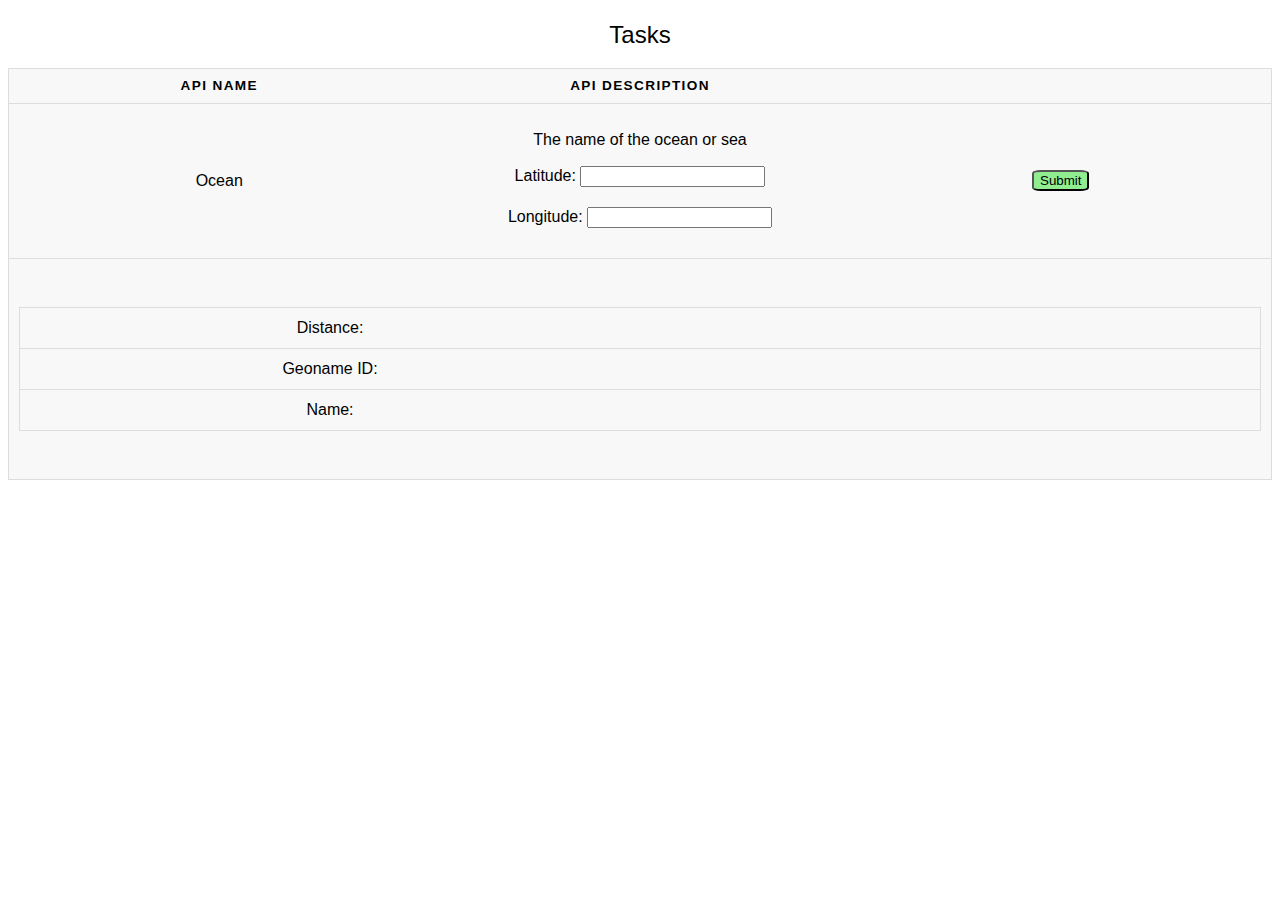
==== task/index.html @ 26b56e76 "Add files via upload" ====
<!doctype html>

<html lang="en">

	<head>

		<meta charset="utf-8">

		<title>Task</title>

        <link rel="stylesheet" href="libs\css\style.css">
	</head>

	<body>

		<table>
            <caption>Tasks</caption>
            <thead>
              <tr>
                <th>API name</th>
                <th>API description</th>
                <th></th>
              </tr>
            </thead>
            <tbody>
              <tr>
                <td>Ocean</td>
                <td>
                  <p>The name of the ocean or sea</p>
                  <form method="post" action="php/threeApiApps.php">
                    <label for="lat">Latitude:</label>
                    <input type="text" id="lat" name="lat"><br><br>
                    <label for="lng">Longitude:</label>
                    <input type="text" id="lng" name="lng"><br><br>
                  </form>
              </td>
                <td>
                  <form action="php/threeApiApps.php" method="post">
                    <input type="submit" id="btnRun1">
                  </form>
                </td>
              </tr>
            </tbody>
            <tfoot>
              <tr>
                <td height=200 colspan="3">
                  <div id="divResults">
			
                    <table>
              
                      <tr>
                        <td align="right">
                          Distance: 
                        </td>
                        <td id="distance">
                          
                        </td>
              
                      </tr>
              
                      <tr>
                        <td align="right">
                          Geoname ID: 
                        </td>
                        <td id="geonameId">
                          
                        </td>
              
                      </tr>
              
                      <tr>
                        <td align="right">
                          Name: 
                        </td>
                        <td id="name">
                          
                        </td>
              
                      </tr>
              
                      
                    </table>
              
                  </div>
                </td>
              </tr>
            </tfoot>
          </table>

		<script type="application/javascript" src="libs/js/jquery-2.2.3.min.js"></script>
		<script type="application/javascript" src="libs/js/script.js"></script>

	</body>

</html>
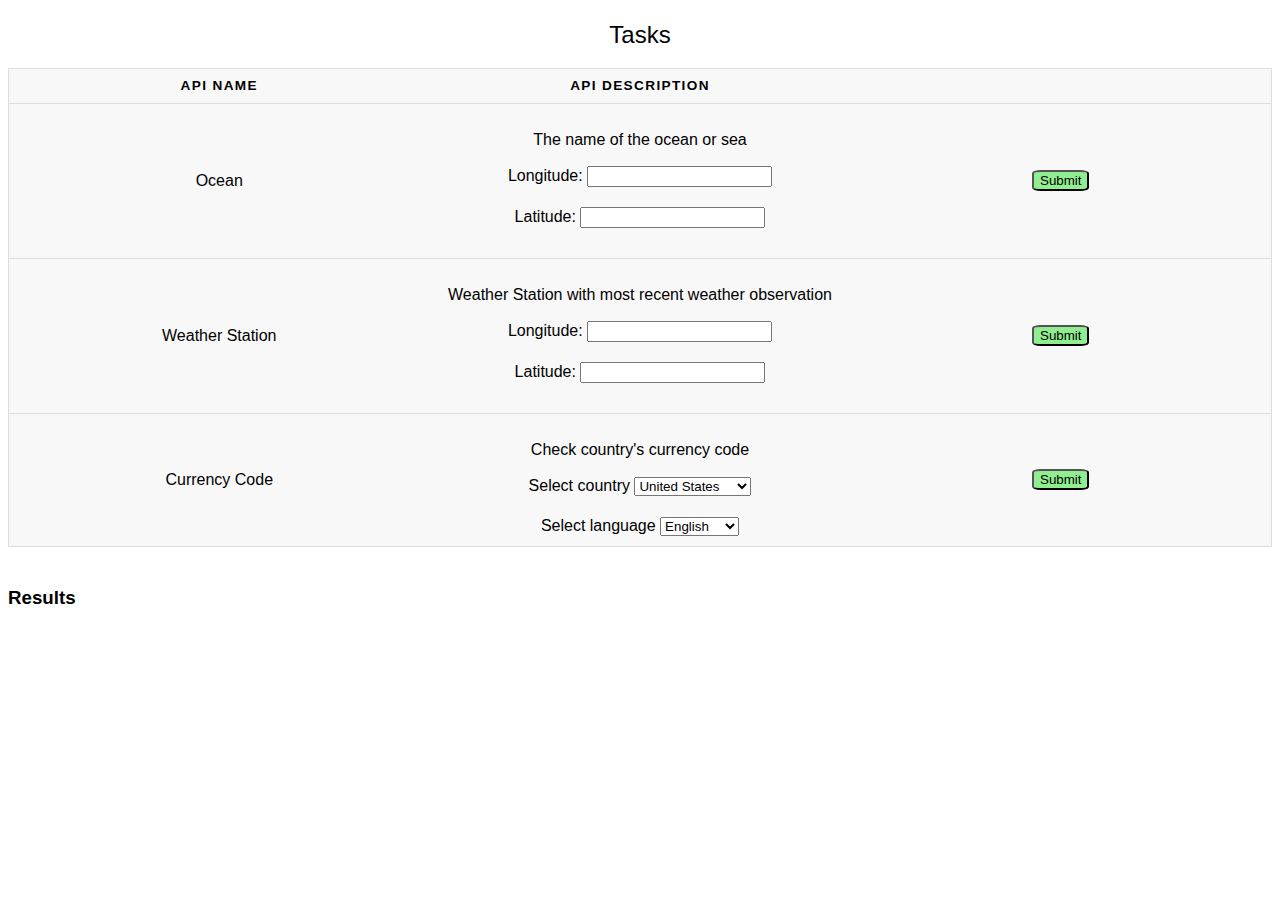
==== commit 8d7353e5: "Add files via upload" ====
--- a/task/index.html
+++ b/task/index.html
@@ -12,80 +12,93 @@
 	</head>
 
 	<body>
+    <div>
+      <table>
+        <caption>Tasks</caption>
+        <thead>
+          <tr>
+            <th>API name</th>
+            <th>API description</th>
+            <th></th>
+          </tr>
+        </thead>
+        <tbody>
+          <div id="ocean">
+            <tr>
+              <td>Ocean</td>
+              <td>
+                <p>The name of the ocean or sea</p>  
+                  <label for="selLongitude">Longitude:</label>
+                  <input type="text" id="selLongitude"><br><br>
+                  <label for="selLatitude">Latitude:</label>
+                  <input type="text" id="selLatitude"><br><br>
+              </td>
+              <td>
+                <button id="btnRun1" class="submit">Submit</button>
+              </td>
+            </tr>
+          </div>
+         
+          <div id="weather">
+            <tr>
+              <td>Weather Station</td>
+              <td>
+                <p>Weather Station with most recent weather observation</p>  
+                  <label for="selLongitude1">Longitude:</label>
+                  <input type="text" id="selLongitude1"><br><br>
+                  <label for="selLatitude1">Latitude:</label>
+                  <input type="text" id="selLatitude1"><br><br>
+              </td>
+              <td>
+                <button id="btnRun2" class="submit">Submit</button>
+              </td>
+            </tr>
+          </div>
 
-		<table>
-            <caption>Tasks</caption>
-            <thead>
-              <tr>
-                <th>API name</th>
-                <th>API description</th>
-                <th></th>
-              </tr>
-            </thead>
-            <tbody>
-              <tr>
-                <td>Ocean</td>
-                <td>
-                  <p>The name of the ocean or sea</p>
-                  <form method="post" action="php/threeApiApps.php">
-                    <label for="lat">Latitude:</label>
-                    <input type="text" id="lat" name="lat"><br><br>
-                    <label for="lng">Longitude:</label>
-                    <input type="text" id="lng" name="lng"><br><br>
-                  </form>
+          <div id="country">
+            <tr>
+              <td>Currency Code</td>
+              <td>
+                <p>Check country's currency code</p>
+                <label for="currency">Select country</label>
+                <select id="currency"> 
+                  <option value="US">United States</option>
+                  <option value="UK">United Kingdom</option>
+                  <option value="DE">Germany</option>
+                  <option value="PL">Poland</option>
+                  <option value="DK">Denmark</option>
+                  <option value="ES">Spain</option>
+                  <option value="IT">Italy</option>
+                  <option value="GR">Greece</option>
+                </select> <br><br>
+                
+                <label for="language">Select language</label>
+                <select id="language">
+                  <option value="en">English</option>
+                  <option value="fr">Francais</option>
+                  <option value="de">Deutsche</option>
+                </select>
+
               </td>
-                <td>
-                  <form action="php/threeApiApps.php" method="post">
-                    <input type="submit" id="btnRun1">
-                  </form>
-                </td>
-              </tr>
-            </tbody>
-            <tfoot>
-              <tr>
-                <td height=200 colspan="3">
-                  <div id="divResults">
-			
-                    <table>
-              
-                      <tr>
-                        <td align="right">
-                          Distance: 
-                        </td>
-                        <td id="distance">
-                          
-                        </td>
-              
-                      </tr>
-              
-                      <tr>
-                        <td align="right">
-                          Geoname ID: 
-                        </td>
-                        <td id="geonameId">
-                          
-                        </td>
-              
-                      </tr>
-              
-                      <tr>
-                        <td align="right">
-                          Name: 
-                        </td>
-                        <td id="name">
-                          
-                        </td>
-              
-                      </tr>
-              
-                      
-                    </table>
-              
-                  </div>
-                </td>
-              </tr>
-            </tfoot>
-          </table>
+              <td>
+                <button id="btnRun3" class="submit">Submit</button>
+              </td>
+            </tr>
+          </div>
+        </tbody>
+      </table>
+    </div>
+		<br>
+    <h3>Results</h3>
+    <p id="result1"></p>
+
+    <p id="stationNameResult"></p>
+    <p id="countryCodeResult"></p>
+    <p id="temperatureResult"></p>
+    <p id="humidityResult"></p>
+    <p id="cloudsResult"></p>
+    
+    <p id="currencyResult"></p>     
 
 		<script type="application/javascript" src="libs/js/jquery-2.2.3.min.js"></script>
 		<script type="application/javascript" src="libs/js/script.js"></script>
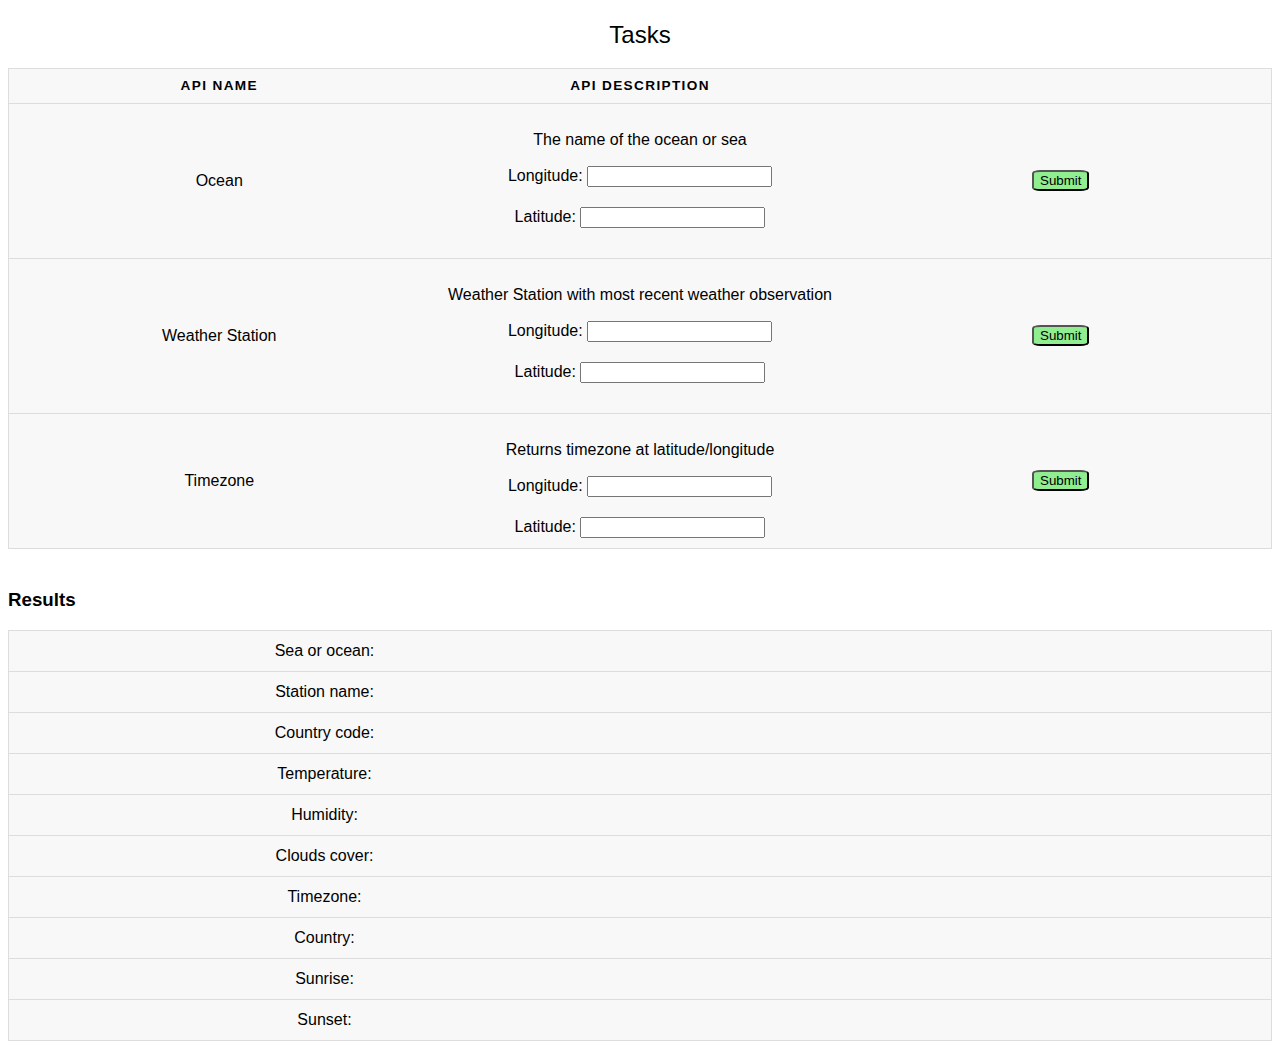
==== commit 0f931a78: "Third API changed" ====
--- a/task/index.html
+++ b/task/index.html
@@ -55,50 +55,136 @@
             </tr>
           </div>
 
-          <div id="country">
+          <div id="time">
             <tr>
-              <td>Currency Code</td>
+              <td>Timezone</td>
               <td>
-                <p>Check country's currency code</p>
-                <label for="currency">Select country</label>
-                <select id="currency"> 
-                  <option value="US">United States</option>
-                  <option value="UK">United Kingdom</option>
-                  <option value="DE">Germany</option>
-                  <option value="PL">Poland</option>
-                  <option value="DK">Denmark</option>
-                  <option value="ES">Spain</option>
-                  <option value="IT">Italy</option>
-                  <option value="GR">Greece</option>
-                </select> <br><br>
-                
-                <label for="language">Select language</label>
-                <select id="language">
-                  <option value="en">English</option>
-                  <option value="fr">Francais</option>
-                  <option value="de">Deutsche</option>
-                </select>
-
+                <p>Returns timezone at latitude/longitude</p>  
+                <label for="timezoneLongitude">Longitude: </label>
+                <input type="text" id="timezoneLongitude"><br><br>
+                <label for="timezoneLatitude">Latitude: </label>
+                <input type="text" id="timezoneLatitude">
               </td>
               <td>
                 <button id="btnRun3" class="submit">Submit</button>
               </td>
             </tr>
           </div>
+          
         </tbody>
       </table>
     </div>
 		<br>
-    <h3>Results</h3>
-    <p id="result1"></p>
+    <h3 id="result">Results</h3>
+     
+    <div id="divResults">
+			
+			<table>
 
-    <p id="stationNameResult"></p>
-    <p id="countryCodeResult"></p>
-    <p id="temperatureResult"></p>
-    <p id="humidityResult"></p>
-    <p id="cloudsResult"></p>
-    
-    <p id="currencyResult"></p>     
+				<tr>
+					<td align="right">
+						Sea or ocean: 
+					</td>
+					<td id="result1">
+						
+					</td>
+
+				</tr>
+
+				<tr>
+					<td align="right">
+						Station name: 
+					</td>
+					<td id="stationNameResult">
+						
+					</td>
+
+				</tr>
+
+				<tr>
+					<td align="right">
+						Country code: 
+					</td>
+					<td id="countryCodeResult">
+						
+					</td>
+
+				</tr>
+
+				<tr>
+					<td align="right">
+						Temperature: 
+					</td>
+					<td id="temperatureResult">
+						
+					</td>
+
+				</tr>
+
+				<tr>
+					<td align="right">
+						Humidity: 
+					</td>
+					<td id="humidityResult">
+						
+					</td>
+
+				</tr>
+
+        <tr>
+					<td align="right">
+						Clouds cover: 
+					</td>
+					<td id="cloudsResult">
+						
+					</td>
+
+				</tr>
+        
+        <tr>
+					<td align="right">
+						Timezone: 
+					</td>
+					<td id="TimezoneResult">
+						
+					</td>
+
+				</tr>
+
+        <tr>
+					<td align="right">
+						Country: 
+					</td>
+					<td id="TimezoneCountryResult">
+						
+					</td>
+
+				</tr>
+
+        <tr>
+					<td align="right">
+						Sunrise: 
+					</td>
+					<td id="TimezoneSunriseResult">
+						
+					</td>
+
+				</tr>
+
+        <tr>
+					<td align="right">
+						Sunset: 
+					</td>
+					<td id="TimezoneSunsetResult">
+						
+					</td>
+
+				</tr>
+
+
+			</table>
+
+		</div>
 
 		<script type="application/javascript" src="libs/js/jquery-2.2.3.min.js"></script>
 		<script type="application/javascript" src="libs/js/script.js"></script>
